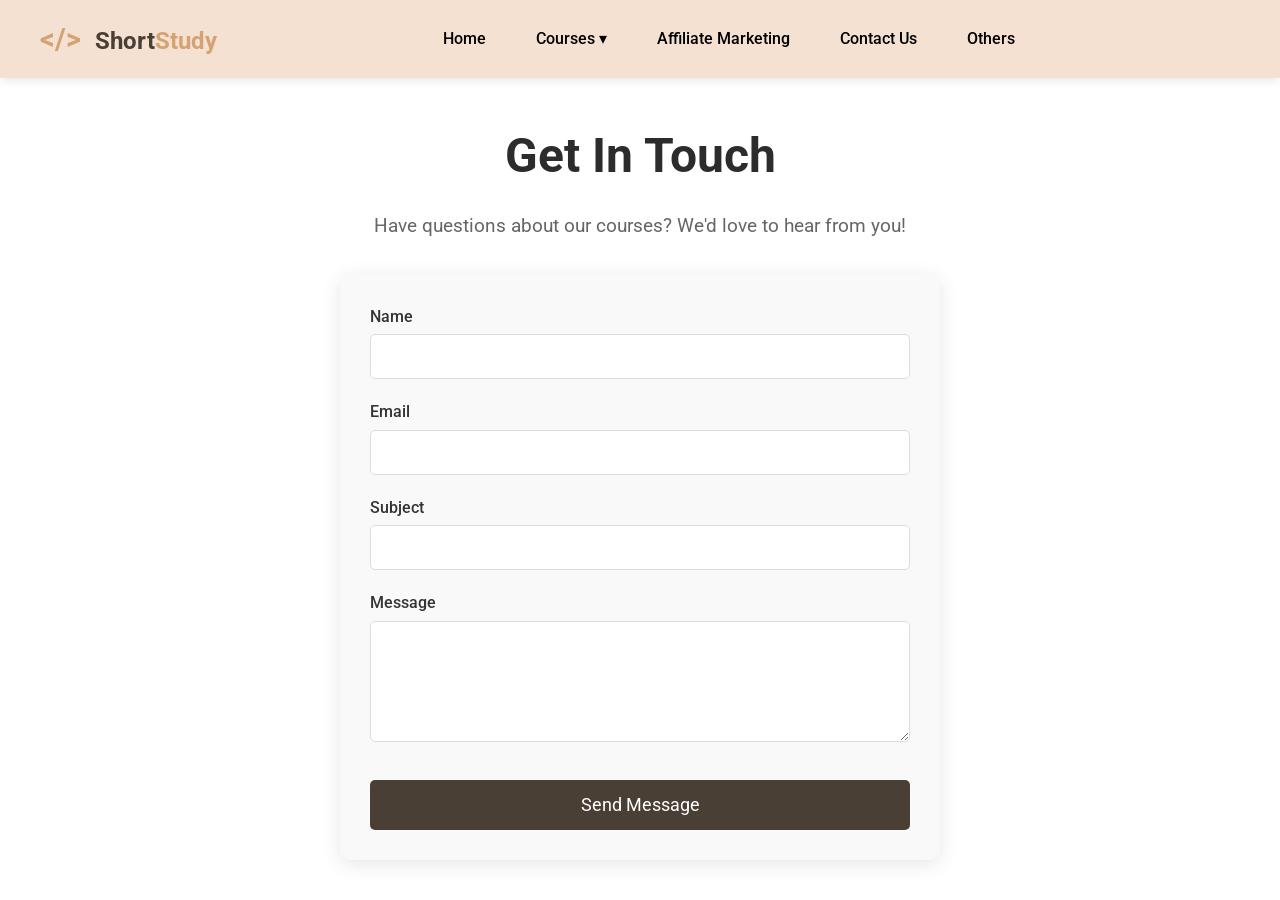
==== contact.html @ f01ffd49 "Short Study" ====
<!DOCTYPE html>
<html lang="en">
<head>
    <meta charset="UTF-8">
    <meta name="viewport" content="width=device-width, initial-scale=1.0">
    <title>Contact Us | Short Study</title>
    <link href="https://fonts.googleapis.com/css2?family=Roboto:wght@400;500;700&display=swap" rel="stylesheet">
    <link rel="stylesheet" href="style.css">
    <link rel="stylesheet" href="contact.css">
</head>
<body>

    <nav class="navbar">
        <div class="nav-container">
            <a href="index.html" class="logo"><span class="logo-icon">&lt;/&gt;</span> Short<span>Study</span></a>
            <ul class="nav-links">
                <li><a href="index.html">Home</a></li>
                <li class="dropdown">
                    <a href="#" class="dropbtn">Courses &#9662;</a>
                    <ul class="dropdown-content">
                        <li><a href="#">Web Development</a></li>
                        <li><a href="#">Python (Machine Learning)</a></li>
                        <li><a href="#">Data Science</a></li>
                    </ul>
                </li>
                <li><a href="#">Affiliate Marketing</a></li>
                <li><a href="contact.html">Contact Us</a></li>
                <li><a href="#">Others</a></li>
            </ul>
            <div class="burger">
                <div class="line1"></div>
                <div class="line2"></div>
                <div class="line3"></div>
            </div>
        </div>
    </nav>

    <section class="contact">
        <h1>Get In Touch</h1>
        <p>Have questions about our courses? We'd love to hear from you!</p>
        <form class="contact-form">
            <div class="form-group">
                <label for="name">Name</label>
                <input type="text" id="name" name="name" required>
            </div>
            <div class="form-group">
                <label for="email">Email</label>
                <input type="email" id="email" name="email" required>
            </div>
            <div class="form-group">
                <label for="subject">Subject</label>
                <input type="text" id="subject" name="subject" required>
            </div>
            <div class="form-group">
                <label for="message">Message</label>
                <textarea id="message" name="message" rows="5" required></textarea>
            </div>
            <button type="submit" class="btn-primary">Send Message</button>
        </form>
    </section>

    <script src="script.js"></script>
    <script src="contact.js"></script>
</body>
</html>
---- style.css ----
* {
    margin: 0;
    padding: 0;
    box-sizing: border-box;
    font-family: 'Roboto', sans-serif;
}

body {
    background-color: #ffffff;
    color: #333;
    line-height: 1.6;
}

/* Navbar Styling */
.navbar {
    background-color: #F5E1D2; /* Skin tone */
    padding: 1rem 2rem;
    position: sticky;
    top: 0;
    z-index: 1000;
    box-shadow: 0 2px 10px rgba(0,0,0,0.1);
}

.nav-container {
    display: flex;
    justify-content: space-between;
    align-items: center;
    max-width: 1200px;
    margin: auto;
}

.logo {
    font-size: 1.5rem;
    font-weight: bold;
    text-decoration: none;
    color: #4a3f35;
}

.logo span {
    color: #d4a373;
}

.logo-icon {
    color: #d4a373;
    margin-right: 8px;
    font-size: 1.8rem;
    font-weight: bold;
}

.nav-links {
    display: flex;
    list-style: none;
}

.nav-links li {
    position: relative;
    padding: 0 15px;
}

.nav-links a {
    text-decoration: none;
    color: #000000;
    font-weight: 500;
    transition: color 0.3s ease;
}

.nav-links a:hover {
    color: #d4a373;
}

/* Dropdown Menu */
.dropdown-content {
    display: none;
    position: absolute;
    background-color: #ffffff;
    min-width: 160px;
    box-shadow: 0px 8px 16px 0px rgba(0,0,0,0.2);
    z-index: 1;
}

.dropdown:hover .dropdown-content {
    display: block;
    position: absolute;
    top: 100%;
    left: 0;
    background-color: #ffffff;
    min-width: 200px;
    box-shadow: 0 8px 16px rgba(0,0,0,0.1);
    border-radius: 4px;
    padding: 10px 0;
}

.dropdown-content li {
    width: 100%;
    padding: 10px 20px;
}

.dropdown:hover .dropdown-content {
    display: block;
}

/* Dropdown Menu */
.dropdown-menu {
    display: none;
    position: absolute;
    top: 30px;
    left: 0;
    background: #2c3e50;
    padding: 10px;
    list-style: none;
}

.dropdown-menu li {
    padding: 5px 0;
}

.nav-links li:hover .dropdown-menu {
    display: block;
}

/* Hero Section */
.hero {
    height: 80vh;
    display: flex;
    flex-direction: column;
    justify-content: center;
    align-items: center;
    text-align: center;
    padding: 0 20px;
    animation: fadeIn 2s ease-in;
}

.hero h1 {
    font-size: 3rem;
    margin-bottom: 1rem;
    color: #2c2c2c;
    animation: slideInFromTop 1.5s ease-out;
}

.hero p {
    animation: fadeInUp 2s ease-out 0.5s both;
}

.btn-primary {
    margin-top: 20px;
    padding: 12px 30px;
    background-color: #4a3f35;
    color: white;
    border: none;
    border-radius: 5px;
    cursor: pointer;
    font-size: 1rem;
    transition: all 0.3s ease;
    animation: fadeInUp 2s ease-out 1s both;
}

.btn-primary:hover {
    background-color: #d4a373;
    transform: scale(1.05);
}

header {
    background-color: #34495e;
    padding: 10px 20px;
    display: flex;
    justify-content: space-between;
    align-items: center;
}

.nav-links {
    list-style: none;
    display: flex;
    gap: 20px;
}

.nav-links li {
    position: relative;
}

.nav-links a {
    text-decoration: none;
    color: #000000;
    font-size: 16px;
}

.nav-links a:hover {
    color: #00bcd4;
}

.menu-toggle {
    display: none;
    font-size: 22px;
    cursor: pointer;
}

@media (max-width: 768px) {
    .nav-links {
        display: none;
        flex-direction: column;
    }
    .nav-links.active {
        display: flex;
    }
    .menu-toggle {
        display: block;
    }
}

@keyframes typing {
    from { width: 0; }
    to { width: 100%; }
}

@keyframes blink-caret {
    from, to { border-color: transparent; }
    50% { border-color: white; }
}

@keyframes fadeIn {
    from { opacity: 0; }
    to { opacity: 1; }
}

@keyframes slideInFromTop {
    from { transform: translateY(-50px); opacity: 0; }
    to { transform: translateY(0); opacity: 1; }
}

@keyframes fadeInUp {
    from { transform: translateY(30px); opacity: 0; }
    to { transform: translateY(0); opacity: 1; }
}
---- contact.css ----
/* Contact Section */
.contact {
    min-height: 80vh;
    display: flex;
    flex-direction: column;
    justify-content: center;
    align-items: center;
    text-align: center;
    padding: 40px 20px;
    animation: fadeIn 2s ease-in;
}

.contact h1 {
    font-size: 3rem;
    margin-bottom: 1rem;
    color: #2c2c2c;
    animation: slideInFromTop 1.5s ease-out;
}

.contact p {
    font-size: 1.2rem;
    margin-bottom: 2rem;
    color: #666;
    animation: fadeInUp 2s ease-out 0.5s both;
}

/* Contact Form */
.contact-form {
    max-width: 600px;
    width: 100%;
    background: #f9f9f9;
    padding: 30px;
    border-radius: 10px;
    box-shadow: 0 4px 20px rgba(0,0,0,0.1);
    animation: fadeInUp 2s ease-out 1s both;
}

.form-group {
    margin-bottom: 20px;
    text-align: left;
}

.form-group label {
    display: block;
    margin-bottom: 5px;
    font-weight: 500;
    color: #333;
}

.form-group input,
.form-group textarea {
    width: 100%;
    padding: 12px;
    border: 1px solid #ddd;
    border-radius: 5px;
    font-size: 1rem;
    font-family: 'Roboto', sans-serif;
    transition: border-color 0.3s ease;
}

.form-group input:focus,
.form-group textarea:focus {
    outline: none;
    border-color: #d4a373;
    box-shadow: 0 0 5px rgba(212, 163, 115, 0.3);
}

.contact-form .btn-primary {
    width: 100%;
    padding: 15px;
    font-size: 1.1rem;
    margin-top: 10px;
    animation: none; /* Override the fadeInUp for button */
}

.contact-form .btn-primary:hover {
    transform: scale(1.02);
}

/* Responsive */
@media (max-width: 768px) {
    .contact h1 {
        font-size: 2.5rem;
    }
    .contact-form {
        padding: 20px;
    }
}
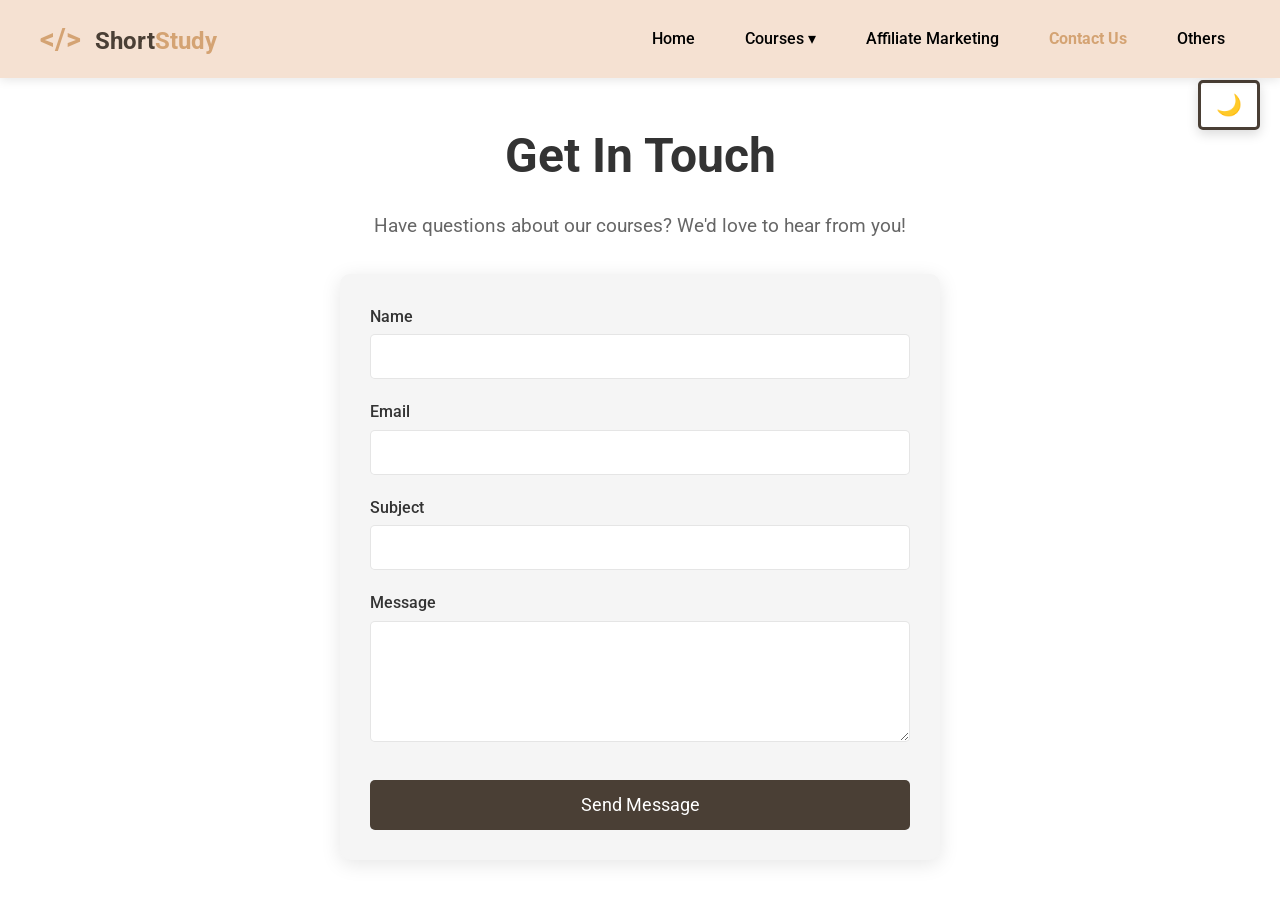
==== commit 5fff6327: "Add files via upload" ====
--- a/contact.html
+++ b/contact.html
@@ -7,6 +7,12 @@
     <link href="https://fonts.googleapis.com/css2?family=Roboto:wght@400;500;700&display=swap" rel="stylesheet">
     <link rel="stylesheet" href="style.css">
     <link rel="stylesheet" href="contact.css">
+    <link rel="icon" type="image/png" href="h.png">
+    <script>
+        // Night mode - Load immediately before page renders to prevent flash
+        const theme = localStorage.getItem('theme') || 'light';
+        document.documentElement.setAttribute('data-theme', theme);
+    </script>
 </head>
 <body>
 
@@ -16,16 +22,16 @@
             <ul class="nav-links">
                 <li><a href="index.html">Home</a></li>
                 <li class="dropdown">
-                    <a href="#" class="dropbtn">Courses &#9662;</a>
+                    <a href="web.html" class="dropbtn">Courses &#9662;</a>
                     <ul class="dropdown-content">
-                        <li><a href="#">Web Development</a></li>
-                        <li><a href="#">Python (Machine Learning)</a></li>
-                        <li><a href="#">Data Science</a></li>
+                        <li><a href="web.html">Web Development</a></li>
+                        <li><a href="web.html">Python (Machine Learning)</a></li>
+                        <li><a href="web.html">Data Science</a></li>
                     </ul>
                 </li>
                 <li><a href="#">Affiliate Marketing</a></li>
                 <li><a href="contact.html">Contact Us</a></li>
-                <li><a href="#">Others</a></li>
+                <li><a href="other.html">Others</a></li>
             </ul>
             <div class="burger">
                 <div class="line1"></div>
@@ -34,6 +40,10 @@
             </div>
         </div>
     </nav>
+
+    <button class="theme-toggle floating" id="themeToggle" title="Toggle Night Mode">
+        <span class="theme-icon">🌙</span>
+    </button>
 
     <section class="contact">
         <h1>Get In Touch</h1>
@@ -61,5 +71,27 @@
 
     <script src="script.js"></script>
     <script src="contact.js"></script>
+    <script>
+        // Night mode functionality
+        const themeToggle = document.getElementById('themeToggle');
+        const htmlElement = document.documentElement;
+        
+        // Get current theme (already set in head)
+        const currentTheme = localStorage.getItem('theme') || 'light';
+        updateThemeButton(currentTheme);
+        
+        themeToggle.addEventListener('click', () => {
+            const theme = htmlElement.getAttribute('data-theme');
+            const newTheme = theme === 'light' ? 'dark' : 'light';
+            htmlElement.setAttribute('data-theme', newTheme);
+            localStorage.setItem('theme', newTheme);
+            updateThemeButton(newTheme);
+        });
+        
+        function updateThemeButton(theme) {
+            const icon = themeToggle.querySelector('.theme-icon');
+            icon.textContent = theme === 'dark' ? '☀️' : '🌙';
+        }
+    </script>
 </body>
 </html>
--- a/style.css
+++ b/style.css
@@ -5,20 +5,47 @@
     font-family: 'Roboto', sans-serif;
 }
 
+/* Theme Variables */
+:root[data-theme="light"] {
+    --bg-primary: #ffffff;
+    --bg-secondary: #f5f5f5;
+    --text-primary: #333333;
+    --text-secondary: #666666;
+    --navbar-bg: #F5E1D2;
+    --navbar-text: #000000;
+    --border-color: rgba(0, 0, 0, 0.1);
+    --button-bg: #4a3f35;
+    --button-hover: #d4a373;
+}
+
+:root[data-theme="dark"] {
+    --bg-primary: #1a1a1a;
+    --bg-secondary: #2d2d2d;
+    --text-primary: #ffffff;
+    --text-secondary: #ffffff;
+    --navbar-bg: #0d0d0d;
+    --navbar-text: #ffffff;
+    --border-color: rgba(255, 255, 255, 0.1);
+    --button-bg: #d4a373;
+    --button-hover: #4a3f35;
+}
+
 body {
-    background-color: #ffffff;
-    color: #333;
+    background-color: var(--bg-primary);
+    color: var(--text-primary);
     line-height: 1.6;
+    transition: background-color 0.3s ease, color 0.3s ease;
 }
 
 /* Navbar Styling */
 .navbar {
-    background-color: #F5E1D2; /* Skin tone */
+    background-color: var(--navbar-bg);
     padding: 1rem 2rem;
     position: sticky;
     top: 0;
     z-index: 1000;
     box-shadow: 0 2px 10px rgba(0,0,0,0.1);
+    transition: background-color 0.3s ease;
 }
 
 .nav-container {
@@ -27,6 +54,7 @@
     align-items: center;
     max-width: 1200px;
     margin: auto;
+    position: relative;
 }
 
 .logo {
@@ -34,10 +62,19 @@
     font-weight: bold;
     text-decoration: none;
     color: #4a3f35;
+    white-space: nowrap;
+}
+
+:root[data-theme="dark"] .logo {
+    color: #ffffff;
 }
 
 .logo span {
     color: #d4a373;
+}
+
+:root[data-theme="dark"] .logo span {
+    color: #ffffff;
 }
 
 .logo-icon {
@@ -47,6 +84,10 @@
     font-weight: bold;
 }
 
+:root[data-theme="dark"] .logo-icon {
+    color: #ffffff;
+}
+
 .nav-links {
     display: flex;
     list-style: none;
@@ -59,23 +100,24 @@
 
 .nav-links a {
     text-decoration: none;
-    color: #000000;
+    color: var(--navbar-text);
     font-weight: 500;
     transition: color 0.3s ease;
 }
 
 .nav-links a:hover {
-    color: #d4a373;
+    color: var(--button-hover);
 }
 
 /* Dropdown Menu */
 .dropdown-content {
     display: none;
     position: absolute;
-    background-color: #ffffff;
+    background-color: var(--bg-primary);
     min-width: 160px;
     box-shadow: 0px 8px 16px 0px rgba(0,0,0,0.2);
     z-index: 1;
+    transition: background-color 0.3s ease;
 }
 
 .dropdown:hover .dropdown-content {
@@ -83,11 +125,80 @@
     position: absolute;
     top: 100%;
     left: 0;
-    background-color: #ffffff;
+    background-color: var(--bg-primary);
     min-width: 200px;
     box-shadow: 0 8px 16px rgba(0,0,0,0.1);
     border-radius: 4px;
     padding: 10px 0;
+}
+
+.dropdown-content a {
+    color: var(--text-primary);
+    transition: color 0.3s ease;
+}
+
+.dropdown-content a:hover {
+    color: var(--button-hover);
+}
+
+/* Theme Toggle Button */
+.theme-toggle {
+    background: none;
+    border: 2px solid var(--navbar-text);
+    color: var(--navbar-text);
+    font-size: 1.2rem;
+    cursor: pointer;
+    padding: 6px 10px;
+    border-radius: 5px;
+    transition: all 0.3s ease;
+    display: flex;
+    align-items: center;
+    justify-content: center;
+}
+
+.theme-toggle:hover {
+    background-color: rgba(212, 163, 115, 0.2);
+    transform: scale(1.1);
+}
+
+.theme-toggle.floating {
+    position: fixed;
+    right: 20px;
+    top: 80px;
+    z-index: 999;
+    padding: 10px 15px;
+    font-size: 1.5rem;
+    border: 3px solid var(--button-bg);
+    background-color: var(--bg-primary);
+    color: white;
+    box-shadow: 0 4px 12px rgba(0, 0, 0, 0.15);
+    animation: slideInFromRight 0.5s ease-out;
+}
+
+.theme-toggle.floating:hover {
+    transform: translateX(-5px);
+    background-color: var(--bg-secondary);
+}
+
+:root[data-theme="dark"] .theme-toggle.floating {
+    border-color: #d4a373;
+    color: white;
+}
+
+@keyframes slideInFromRight {
+    from {
+        transform: translateX(100px);
+        opacity: 0;
+    }
+    to {
+        transform: translateX(0);
+        opacity: 1;
+    }
+}
+
+.theme-icon {
+    display: inline-block;
+    font-size: 1.3rem;
 }
 
 .dropdown-content li {
@@ -105,13 +216,17 @@
     position: absolute;
     top: 30px;
     left: 0;
-    background: #2c3e50;
+    background: var(--bg-secondary);
     padding: 10px;
     list-style: none;
 }
 
 .dropdown-menu li {
     padding: 5px 0;
+}
+
+.dropdown-menu li a {
+    color: var(--text-primary);
 }
 
 .nav-links li:hover .dropdown-menu {
@@ -133,7 +248,7 @@
 .hero h1 {
     font-size: 3rem;
     margin-bottom: 1rem;
-    color: #2c2c2c;
+    color: var(--text-primary);
     animation: slideInFromTop 1.5s ease-out;
 }
 
@@ -144,7 +259,7 @@
 .btn-primary {
     margin-top: 20px;
     padding: 12px 30px;
-    background-color: #4a3f35;
+    background-color: var(--button-bg);
     color: white;
     border: none;
     border-radius: 5px;
@@ -155,8 +270,12 @@
 }
 
 .btn-primary:hover {
-    background-color: #d4a373;
+    background-color: var(--button-hover);
     transform: scale(1.05);
+}
+
+:root[data-theme="dark"] .btn-primary {
+    color: #ffffff;
 }
 
 header {
@@ -171,6 +290,7 @@
     list-style: none;
     display: flex;
     gap: 20px;
+    align-items: center;
 }
 
 .nav-links li {
@@ -179,30 +299,130 @@
 
 .nav-links a {
     text-decoration: none;
-    color: #000000;
+    color: var(--navbar-text);
     font-size: 16px;
 }
 
-.nav-links a:hover {
-    color: #00bcd4;
-}
-
-.menu-toggle {
+.nav-links a:hover,
+.nav-links a.active-link {
+    color: var(--button-hover);
+}
+
+.nav-links a.active-link {
+    font-weight: 700;
+}
+
+.burger {
     display: none;
-    font-size: 22px;
+    flex-direction: column;
+    justify-content: space-between;
+    width: 28px;
+    height: 22px;
     cursor: pointer;
 }
 
-@media (max-width: 768px) {
+.burger div {
+    width: 100%;
+    height: 3px;
+    background-color: var(--navbar-text);
+    border-radius: 3px;
+    transition: transform 0.3s ease, opacity 0.3s ease;
+}
+
+.burger.open .line1 {
+    transform: rotate(45deg) translate(4px, 4px);
+}
+
+.burger.open .line2 {
+    opacity: 0;
+}
+
+.burger.open .line3 {
+    transform: rotate(-45deg) translate(4px, -4px);
+}
+
+@media (max-width: 900px) {
+    .nav-container {
+        flex-wrap: wrap;
+        gap: 1rem;
+    }
+
+    .burger {
+        display: flex;
+    }
+
     .nav-links {
         display: none;
         flex-direction: column;
-    }
+        width: 100%;
+        background-color: var(--navbar-bg);
+        position: absolute;
+        top: 100%;
+        left: 0;
+        right: 0;
+        padding: 1rem 2rem;
+        border-bottom: 1px solid var(--border-color);
+        box-shadow: 0 8px 16px rgba(0, 0, 0, 0.08);
+    }
+
     .nav-links.active {
         display: flex;
     }
-    .menu-toggle {
+
+    .nav-links li {
+        width: 100%;
+        padding: 0.75rem 0;
+    }
+
+    .dropdown-content {
+        position: static;
+        box-shadow: none;
+        background-color: transparent;
+        padding: 0;
+    }
+
+    .dropdown:hover .dropdown-content,
+    .dropdown:focus-within .dropdown-content {
         display: block;
+    }
+}
+
+@media (max-width: 768px) {
+    .hero {
+        min-height: 60vh;
+        padding: 2rem 1.5rem;
+    }
+
+    .hero h1 {
+        font-size: 2.2rem;
+    }
+
+    .hero p {
+        font-size: 1rem;
+        max-width: 90%;
+    }
+
+    .btn-primary {
+        padding: 12px 24px;
+    }
+}
+
+@media (max-width: 480px) {
+    .hero {
+        padding: 1.5rem 1rem;
+    }
+
+    .hero h1 {
+        font-size: 1.8rem;
+    }
+
+    .hero p {
+        font-size: 0.9rem;
+    }
+
+    .btn-primary {
+        padding: 10px 20px;
+        font-size: 0.9rem;
     }
 }
 
--- a/contact.css
+++ b/contact.css
@@ -13,14 +13,14 @@
 .contact h1 {
     font-size: 3rem;
     margin-bottom: 1rem;
-    color: #2c2c2c;
+    color: var(--text-primary);
     animation: slideInFromTop 1.5s ease-out;
 }
 
 .contact p {
     font-size: 1.2rem;
     margin-bottom: 2rem;
-    color: #666;
+    color: var(--text-secondary);
     animation: fadeInUp 2s ease-out 0.5s both;
 }
 
@@ -28,7 +28,7 @@
 .contact-form {
     max-width: 600px;
     width: 100%;
-    background: #f9f9f9;
+    background: var(--bg-secondary);
     padding: 30px;
     border-radius: 10px;
     box-shadow: 0 4px 20px rgba(0,0,0,0.1);
@@ -44,14 +44,16 @@
     display: block;
     margin-bottom: 5px;
     font-weight: 500;
-    color: #333;
+    color: var(--text-primary);
 }
 
 .form-group input,
 .form-group textarea {
     width: 100%;
     padding: 12px;
-    border: 1px solid #ddd;
+    border: 1px solid var(--border-color);
+    background-color: var(--bg-primary);
+    color: var(--text-primary);
     border-radius: 5px;
     font-size: 1rem;
     font-family: 'Roboto', sans-serif;
@@ -86,3 +88,32 @@
         padding: 20px;
     }
 }
+
+@media (max-width: 480px) {
+    .contact {
+        padding: 30px 16px;
+    }
+
+    .contact h1 {
+        font-size: 2rem;
+    }
+
+    .contact p {
+        font-size: 1rem;
+    }
+
+    .contact-form {
+        padding: 16px;
+    }
+
+    .form-group input,
+    .form-group textarea {
+        padding: 10px;
+        font-size: 0.9rem;
+    }
+
+    .contact-form .btn-primary {
+        padding: 12px;
+        font-size: 1rem;
+    }
+}
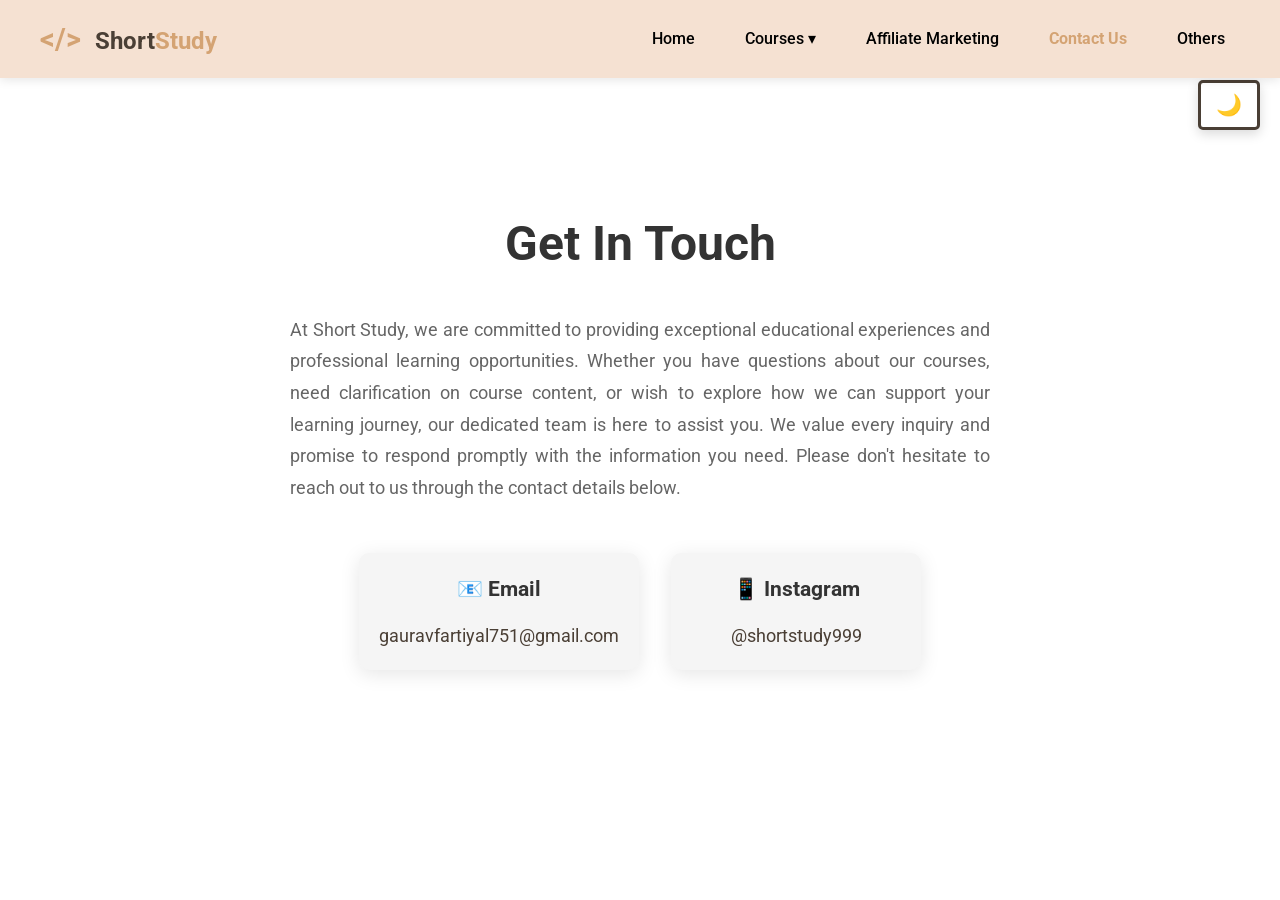
==== commit d6d68b33: "23-04-2026" ====
--- a/contact.html
+++ b/contact.html
@@ -47,26 +47,20 @@
 
     <section class="contact">
         <h1>Get In Touch</h1>
-        <p>Have questions about our courses? We'd love to hear from you!</p>
-        <form class="contact-form">
-            <div class="form-group">
-                <label for="name">Name</label>
-                <input type="text" id="name" name="name" required>
+        <div class="contact-content">
+            <p>At Short Study, we are committed to providing exceptional educational experiences and professional learning opportunities. Whether you have questions about our courses, need clarification on course content, or wish to explore how we can support your learning journey, our dedicated team is here to assist you. We value every inquiry and promise to respond promptly with the information you need. Please don't hesitate to reach out to us through the contact details below.</p>
+            
+            <div class="contact-info">
+                <div class="contact-item">
+                    <h3>📧 Email</h3>
+                    <a href="mailto:gauravfartiyal751@gmail.com">gauravfartiyal751@gmail.com</a>
+                </div>
+                <div class="contact-item">
+                    <h3>📱 Instagram</h3>
+                    <a href="https://instagram.com/shortstudy999" target="_blank">@shortstudy999</a>
+                </div>
             </div>
-            <div class="form-group">
-                <label for="email">Email</label>
-                <input type="email" id="email" name="email" required>
-            </div>
-            <div class="form-group">
-                <label for="subject">Subject</label>
-                <input type="text" id="subject" name="subject" required>
-            </div>
-            <div class="form-group">
-                <label for="message">Message</label>
-                <textarea id="message" name="message" rows="5" required></textarea>
-            </div>
-            <button type="submit" class="btn-primary">Send Message</button>
-        </form>
+        </div>
     </section>
 
     <script src="script.js"></script>
--- a/contact.css
+++ b/contact.css
@@ -12,71 +12,58 @@
 
 .contact h1 {
     font-size: 3rem;
-    margin-bottom: 1rem;
+    margin-bottom: 2rem;
     color: var(--text-primary);
     animation: slideInFromTop 1.5s ease-out;
 }
 
-.contact p {
-    font-size: 1.2rem;
-    margin-bottom: 2rem;
-    color: var(--text-secondary);
+.contact-content {
+    max-width: 700px;
+    width: 100%;
     animation: fadeInUp 2s ease-out 0.5s both;
 }
 
-/* Contact Form */
-.contact-form {
-    max-width: 600px;
-    width: 100%;
+.contact p {
+    font-size: 1.1rem;
+    margin-bottom: 3rem;
+    color: var(--text-secondary);
+    line-height: 1.8;
+    text-align: justify;
+}
+
+.contact-info {
+    display: flex;
+    gap: 2rem;
+    justify-content: center;
+    flex-wrap: wrap;
+    margin-top: 2rem;
+}
+
+.contact-item {
+    padding: 20px;
     background: var(--bg-secondary);
-    padding: 30px;
     border-radius: 10px;
     box-shadow: 0 4px 20px rgba(0,0,0,0.1);
-    animation: fadeInUp 2s ease-out 1s both;
+    min-width: 250px;
 }
 
-.form-group {
-    margin-bottom: 20px;
-    text-align: left;
-}
-
-.form-group label {
-    display: block;
-    margin-bottom: 5px;
-    font-weight: 500;
+.contact-item h3 {
+    font-size: 1.3rem;
+    margin-bottom: 1rem;
     color: var(--text-primary);
 }
 
-.form-group input,
-.form-group textarea {
-    width: 100%;
-    padding: 12px;
-    border: 1px solid var(--border-color);
-    background-color: var(--bg-primary);
-    color: var(--text-primary);
-    border-radius: 5px;
-    font-size: 1rem;
-    font-family: 'Roboto', sans-serif;
-    transition: border-color 0.3s ease;
+.contact-item a {
+    font-size: 1.1rem;
+    color: var(--button-bg);
+    text-decoration: none;
+    transition: color 0.3s ease;
+    word-break: break-word;
 }
 
-.form-group input:focus,
-.form-group textarea:focus {
-    outline: none;
-    border-color: #d4a373;
-    box-shadow: 0 0 5px rgba(212, 163, 115, 0.3);
-}
-
-.contact-form .btn-primary {
-    width: 100%;
-    padding: 15px;
-    font-size: 1.1rem;
-    margin-top: 10px;
-    animation: none; /* Override the fadeInUp for button */
-}
-
-.contact-form .btn-primary:hover {
-    transform: scale(1.02);
+.contact-item a:hover {
+    color: var(--button-hover);
+    text-decoration: underline;
 }
 
 /* Responsive */
@@ -84,8 +71,17 @@
     .contact h1 {
         font-size: 2.5rem;
     }
-    .contact-form {
-        padding: 20px;
+    
+    .contact p {
+        font-size: 1rem;
+    }
+    
+    .contact-info {
+        gap: 1.5rem;
+    }
+    
+    .contact-item {
+        min-width: 200px;
     }
 }
 
@@ -96,24 +92,27 @@
 
     .contact h1 {
         font-size: 2rem;
+        margin-bottom: 1.5rem;
     }
 
     .contact p {
-        font-size: 1rem;
+        font-size: 0.95rem;
     }
 
-    .contact-form {
-        padding: 16px;
+    .contact-info {
+        flex-direction: column;
+        gap: 1rem;
     }
 
-    .form-group input,
-    .form-group textarea {
-        padding: 10px;
-        font-size: 0.9rem;
+    .contact-item {
+        min-width: 100%;
     }
-
-    .contact-form .btn-primary {
-        padding: 12px;
+    
+    .contact-item h3 {
+        font-size: 1.1rem;
+    }
+    
+    .contact-item a {
         font-size: 1rem;
     }
 }
